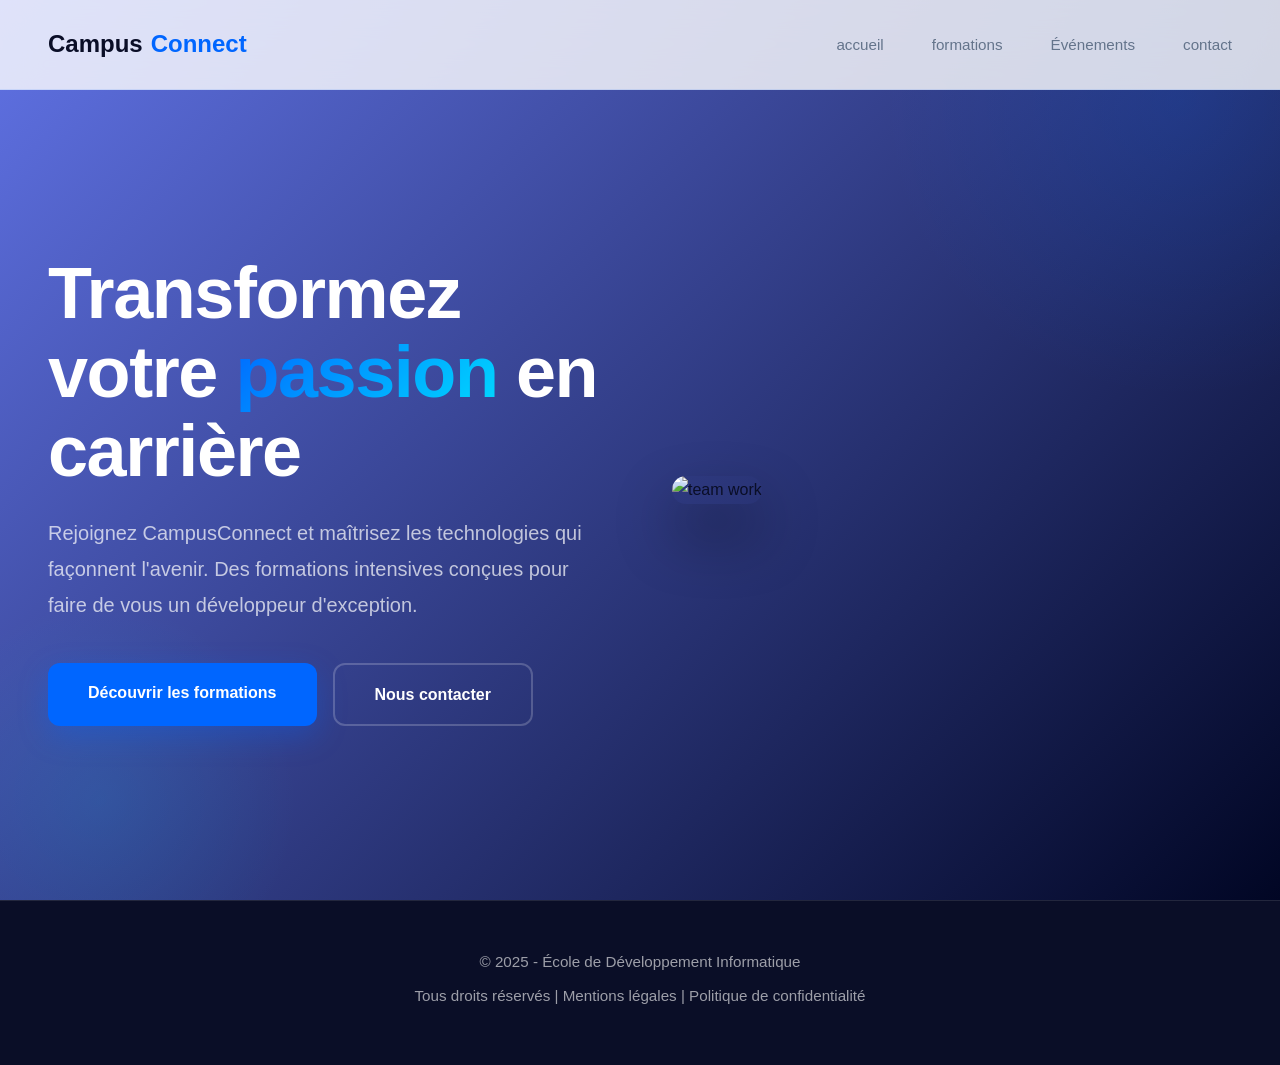
==== index.html @ cb126173 "code html and css of my portfolio website" ====
<!DOCTYPE html>
<html lang="fr">
<head>
    <meta charset="UTF-8">
    <meta name="viewport" content="width=device-width, initial-scale=1.0">
    <title>CampusConnect - École de Développement Informatique</title>
    <link rel="stylesheet" href="css/style.css">
    
        
</head>
<body>
    <!-- ==================== NAVIGATION ==================== -->
    <nav>
        <div class="container">
            <a href="" class="logo">Campus<span>Connect</span></a>
            <div class="burger-menu" onclick="toggleMenu()">
                <span></span>
                <span></span>
                <span></span>
            </div>
            <ul id="navMenu">
                <li><a href="index.html" >accueil</a></li>
                <li><a href="pages/formation.html" >formations</a></li>
                <li><a href="pages/evenements.html"  >Événements</a></li>
                <li><a href="pages/contact.html" >contact</a></li>
            </ul>
        </div>
    </nav>

    <!-- ==================== HERO SECTION ==================== -->
    <section id="accueil">
            <div class="hero-content">
                <div class="hero-text">
                    <h1>Transformez votre <span class="highlight">passion</span> en carrière</h1>
                    <p>Rejoignez CampusConnect et maîtrisez les technologies qui façonnent l'avenir. Des formations intensives conçues pour faire de vous un développeur d'exception.</p>
                    <div class="hero-buttons">
                        <a href="" class="btn-primary">Découvrir les formations</a>
                        <a href="" class="btn-secondary">Nous contacter</a>
                    </div>
                </div>
                <div class="hero-image">
                    <img src="images/photo-1522071820081-009f0129c71c.jpg" alt="team work">
                </div>
            </div>
        </section>
    <!-- ==================== FORMATIONS ==================== -->

    <!-- ==================== ÉVÉNEMENTS ==================== -->
    
    <!-- ==================== CONTACT ==================== -->
   
    <!-- ==================== FOOTER ==================== -->
    <footer>
        <p>&copy; 2025 - École de Développement Informatique</p>
        <p>Tous droits réservés | Mentions légales | Politique de confidentialité</p>
    </footer>
    <!-- ==================== burger menu  ==================== -->
    <script>
        function toggleMenu() {
            var navMenu = document.getElementById('navMenu');
            var burger = document.querySelector('.burger-menu');
            navMenu.classList.toggle('active');
            burger.classList.toggle('active');
        }
        function closeMenu() {
            var navMenu = document.getElementById('navMenu');
            var burger = document.querySelector('.burger-menu');
            navMenu.classList.remove('active');
            burger.classList.remove('active');
        }
    </script>
</body>
</html>
---- css/style.css ----
/* ==================== RÉINITIALISATION ==================== */
        * {
            margin: 0;
            padding: 0;
            box-sizing: border-box;
        }

        :root {
            --primary: #0066ff;
            --secondary: #00D9FF;
            --dark: #0A0E27;
            --light: #F8FAFC;
            --gray: #64748B;
            --white: #FFFFFF;
        }

        body {
            font-family: 'Inter', -apple-system, BlinkMacSystemFont, 'Segoe UI', sans-serif;
            line-height: 1.7;
            color: var(--dark);
            background: var(--white);
            overflow-x: hidden;
        }

        /* ==================== NAVIGATION MODERNE ==================== */
   
        nav {
            position: fixed;
            top: 0;
            width: 100%;
            background: #ffffffcc;
            backdrop-filter: blur(20px);
            z-index: 1000;
            border-bottom: 1px solid rgba(0, 102, 255, 0.1);
        }

        nav .container {
            max-width: 1440px;
            margin: 0 auto;
            padding: 1.5rem 3rem;
            display: flex;
            justify-content: space-between;
            align-items: center;
        }

        nav .logo {
            font-size: 1.5rem;
            font-weight: 700;
            color: var(--dark);
            text-decoration: none;
            display: flex;
            align-items: center;
            gap: 0.5rem;
        }

        nav .logo span {
            color: var(--primary);
        }

        nav ul {
            display: flex;
            list-style: none;
            gap: 3rem;
        }

        nav ul li a {
            color: var(--gray);
            text-decoration: none;
            font-weight: 500;
            font-size: 0.95rem;
            transition: color 0.3s;
            position: relative;
        }

        nav ul li a:hover {
            color: var(--primary);
        }

        nav ul li a::after {
            content: '';
            position: absolute;
            bottom: -5px;
            left: 0;
            width: 0;
            height: 2px;
            background: var(--primary);
            transition: width 0.3s;
        }

        nav ul li a:hover::after {
            width: 100%;
        }

        .burger-menu {
            display: none;
            flex-direction: column;
            gap: 5px;
            cursor: pointer;
            z-index: 1001;
        }

        .burger-menu span {
            width: 28px;
            height: 3px;
            background: var(--dark);
            border-radius: 3px;
            transition: all 0.3s;
        }

        .burger-menu.active span:nth-child(1) {
            transform: rotate(45deg) translate(8px, 8px);
        }

        .burger-menu.active span:nth-child(2) {
            opacity: 0;
        }

        .burger-menu.active span:nth-child(3) {
            transform: rotate(-45deg) translate(7px, -7px);
        }

        /* ==================== HERO SECTION ULTRA-MODERNE ==================== */
   
        #accueil {
            min-height: 100vh;
            display: flex;
            align-items: center;
            justify-content: center;
            background: linear-gradient(135deg, #6072e5 0%, #010624 100%);
            position: relative;
            overflow: hidden;
            padding-top: 80px;
        }

        #accueil::before {
            content: '';
            position: absolute;
            width: 600px;
            height: 600px;
            background: radial-gradient(circle, rgba(0, 102, 255, 0.15) 0%, transparent 70%);
            top: -200px;
            right: -200px;
            border-radius: 50%;
        }

        #accueil::after {
            content: '';
            position: absolute;
            width: 400px;
            height: 400px;
            background: radial-gradient(circle, rgba(0, 217, 255, 0.1) 0%, transparent 70%);
            bottom: -100px;
            left: -100px;
            border-radius: 50%;
        }

        .hero-content {
            max-width: 1400px;
            margin: 0 auto;
            padding: 0 3rem;
            display: grid;
            grid-template-columns: 1fr 1fr;
            gap: 4rem;
            align-items: center;
            position: relative;
            z-index: 1;
        }

        .hero-text h1 {
            font-size: 4.5rem;
            font-weight: 800;
            color: var(--white);
            line-height: 1.1;
            margin-bottom: 1.5rem;
            letter-spacing: -0.02em;
        }

        .hero-text h1 .highlight {
            background: linear-gradient(135deg, var(--primary) 0%, var(--secondary) 100%);
            -webkit-background-clip: text;
            -webkit-text-fill-color: transparent;
            background-clip: text;
        }

        .hero-text p {
            font-size: 1.25rem;
            color: rgba(255, 255, 255, 0.7);
            margin-bottom: 2.5rem;
            line-height: 1.8;
        }

        .hero-buttons {
            display: flex;
            gap: 1rem;
        }

        .btn-primary {
            padding: 1rem 2.5rem;
            background: var(--primary);
            color: var(--white);
            border: none;
            border-radius: 12px;
            font-weight: 600;
            font-size: 1rem;
            cursor: pointer;
            text-decoration: none;
            display: inline-block;
            transition: all 0.3s;
            box-shadow: 0 10px 30px rgba(0, 102, 255, 0.3);
        }

        .btn-primary:hover {
            transform: translateY(-2px);
            box-shadow: 0 15px 40px rgba(0, 102, 255, 0.4);
        }

        .btn-secondary {
            padding: 1rem 2.5rem;
            background: transparent;
            color: var(--white);
            border: 2px solid rgba(255, 255, 255, 0.2);
            border-radius: 12px;
            font-weight: 600;
            font-size: 1rem;
            cursor: pointer;
            text-decoration: none;
            display: inline-block;
            transition: all 0.3s;
        }

        .btn-secondary:hover {
            border-color: var(--primary);
            background: rgba(0, 102, 255, 0.1);
        }

        .hero-image {
            position: relative;
        }

        .hero-image img {
            width: 100%;
            height: auto;
            border-radius: 24px;
            box-shadow: 0 30px 60px rgba(0, 0, 0, 0.4);
        }

        /* ==================== FORMATIONS MODERNE ==================== */
   
        #formations {
            padding: 8rem 3rem;
            background: var(--light);
        }

        .section-header {
            text-align: center;
            max-width: 700px;
            margin: 0 auto 5rem;
        }

        .section-header .tag {
            display: inline-block;
            padding: 0.5rem 1.5rem;
            background: rgba(0, 102, 255, 0.1);
            color: var(--primary);
            border-radius: 50px;
            font-weight: 600;
            font-size: 0.9rem;
            margin-bottom: 1.5rem;
        }

        .section-header h2 {
            font-size: 3rem;
            font-weight: 800;
            color: var(--dark);
            margin-bottom: 1rem;
            letter-spacing: -0.02em;
        }

        .section-header p {
            font-size: 1.1rem;
            color: var(--gray);
        }

        .formations-grid {
            max-width: 1400px;
            margin: 0 auto;
            display: grid;
            grid-template-columns: repeat(3, 1fr);
            gap: 2rem;
        }

        .formation-card {
            background: var(--white);
            border-radius: 24px;
            overflow: hidden;
            transition: all 0.4s;
            border: 1px solid rgba(0, 0, 0, 0.05);
        }

        .formation-card:hover {
            transform: translateY(-10px);
            box-shadow: 0 20px 60px rgba(0, 0, 0, 0.1);
        }

        .formation-card .image {
            width: 100%;
            height: 240px;
            overflow: hidden;
            position: relative;
        }

        .formation-card .image img {
            width: 100%;
            height: 100%;
            object-fit: cover;
            transition: transform 0.4s;
        }

        .formation-card:hover .image img {
            transform: scale(1.1);
        }

        .formation-card .content {
            padding: 2rem;
        }

        .formation-card .badge {
            display: inline-block;
            padding: 0.4rem 1rem;
            background: rgba(0, 102, 255, 0.1);
            color: var(--primary);
            border-radius: 50px;
            font-size: 0.85rem;
            font-weight: 600;
            margin-bottom: 1rem;
        }

        .formation-card h3 {
            font-size: 1.5rem;
            font-weight: 700;
            color: var(--dark);
            margin-bottom: 1rem;
        }

        .formation-card p {
            color: var(--gray);
            line-height: 1.7;
            margin-bottom: 1.5rem;
        }

        .formation-card .learn-more {
            color: var(--primary);
            font-weight: 600;
            text-decoration: none;
            display: inline-flex;
            align-items: center;
            gap: 0.5rem;
            transition: gap 0.3s;
        }

        .formation-card .learn-more:hover {
            gap: 1rem;
        }

        /* ==================== ÉVÉNEMENTS TIMELINE ==================== */
      
        #evenements {
            padding: 8rem 3rem;
            background: var(--white);
        }

        .events-container {
            max-width: 1000px;
            margin: 0 auto;
            position: relative;
        }

        .events-container::before {
            content: '';
            position: absolute;
            left: 50%;
            top: 0;
            bottom: 0;
            width: 2px;
            background: linear-gradient(180deg, var(--primary) 0%, var(--secondary) 100%);
            transform: translateX(-50%);
        }

        .event-item {
            display: flex;
            align-items: center;
            margin-bottom: 4rem;
            position: relative;
        }

        .event-item:nth-child(odd) {
            flex-direction: row-reverse;
        }

        .event-date {
            flex: 0 0 45%;
            text-align: right;
            padding-right: 3rem;
        }

        .event-item:nth-child(odd) .event-date {
            text-align: left;
            padding-left: 3rem;
            padding-right: 0;
        }

        .event-date .date-badge {
            display: inline-block;
            padding: 1rem 2rem;
            background: linear-gradient(135deg, var(--primary) 0%, var(--secondary) 100%);
            color: var(--white);
            border-radius: 16px;
            font-weight: 700;
            font-size: 1.5rem;
            box-shadow: 0 10px 30px rgba(0, 102, 255, 0.3);
        }

        .event-dot {
            position: absolute;
            left: 50%;
            transform: translateX(-50%);
            width: 20px;
            height: 20px;
            background: var(--primary);
            border: 4px solid var(--white);
            border-radius: 50%;
            box-shadow: 0 0 0 4px rgba(0, 102, 255, 0.2);
        }

        .event-content {
            flex: 0 0 45%;
            background: var(--light);
            padding: 2.5rem;
            border-radius: 20px;
            border-left: 4px solid var(--primary);
        }

        .event-content h3 {
            font-size: 1.75rem;
            font-weight: 700;
            color: var(--dark);
            margin-bottom: 1rem;
        }

        .event-content p {
            color: var(--gray);
            line-height: 1.8;
        }

        /* ==================== CONTACT MODERNE ==================== */
        
        #contact {
            padding: 8rem 3rem;
            background: linear-gradient(135deg, var(--dark) 0%, #1a1f3a 100%);
            position: relative;
            overflow: hidden;
        }

        #contact::before {
            content: '';
            position: absolute;
            width: 500px;
            height: 500px;
            background: radial-gradient(circle, rgba(0, 102, 255, 0.1) 0%, transparent 70%);
            top: -100px;
            right: -100px;
            border-radius: 50%;
        }

        .contact-wrapper {
            max-width: 1200px;
            margin: 0 auto;
            display: grid;
            grid-template-columns: 1fr 1fr;
            gap: 4rem;
            position: relative;
            z-index: 1;
        }

        .contact-info-section h2 {
            font-size: 3rem;
            font-weight: 800;
            color: var(--white);
            margin-bottom: 1.5rem;
            letter-spacing: -0.02em;
        }

        .contact-info-section p {
            color: rgba(255, 255, 255, 0.7);
            font-size: 1.1rem;
            margin-bottom: 3rem;
            line-height: 1.8;
        }

        .info-cards {
            display: flex;
            flex-direction: column;
            gap: 1.5rem;
        }

        .info-card {
            display: flex;
            align-items: center;
            gap: 1.5rem;
            padding: 1.5rem;
            background: rgba(255, 255, 255, 0.05);
            backdrop-filter: blur(10px);
            border-radius: 16px;
            border: 1px solid rgba(255, 255, 255, 0.1);
        }

        .info-card .icon {
            width: 60px;
            height: 60px;
            background: linear-gradient(135deg, var(--primary) 0%, var(--secondary) 100%);
            border-radius: 12px;
            display: flex;
            align-items: center;
            justify-content: center;
            font-size: 1.5rem;
            flex-shrink: 0;
        }

        .info-card .text h3 {
            color: var(--white);
            font-weight: 600;
            margin-bottom: 0.3rem;
        }

        .info-card .text p {
            color: rgba(255, 255, 255, 0.6);
            font-size: 0.95rem;
            margin: 0;
        }

        .contact-form-section {
            background: var(--white);
            padding: 3rem;
            border-radius: 24px;
            box-shadow: 0 20px 60px rgba(0, 0, 0, 0.3);
        }

        .form-group {
            margin-bottom: 1.5rem;
        }

        .form-group label {
            display: block;
            font-weight: 600;
            color: var(--dark);
            margin-bottom: 0.5rem;
            font-size: 0.95rem;
        }

        .form-group input,
        .form-group textarea {
            width: 100%;
            padding: 1rem;
            border: 2px solid rgba(0, 0, 0, 0.1);
            border-radius: 12px;
            font-family: inherit;
            font-size: 1rem;
            transition: all 0.3s;
            background: var(--light);
        }

        .form-group input:focus,
        .form-group textarea:focus {
            outline: none;
            border-color: var(--primary);
            background: var(--white);
            box-shadow: 0 0 0 4px rgba(0, 102, 255, 0.1);
        }

        .form-group textarea {
            resize: vertical;
            min-height: 150px;
        }

        .submit-btn {
            width: 100%;
            padding: 1.2rem;
            background: linear-gradient(135deg, var(--primary) 0%, var(--secondary) 100%);
            color: var(--white);
            border: none;
            border-radius: 12px;
            font-weight: 700;
            font-size: 1rem;
            cursor: pointer;
            transition: all 0.3s;
            box-shadow: 0 10px 30px rgba(0, 102, 255, 0.3);
        }

        .submit-btn:hover {
            transform: translateY(-2px);
            box-shadow: 0 15px 40px rgba(0, 102, 255, 0.4);
        }

        /* ==================== FOOTER MINIMALISTE ==================== */
       
        footer {
            background: var(--dark);
            color: rgba(255, 255, 255, 0.6);
            text-align: center;
            padding: 3rem;
            border-top: 1px solid rgba(255, 255, 255, 0.1);
        }

        footer p {
            margin-bottom: 0.5rem;
            font-size: 0.95rem;
        }

        /* ==================== RESPONSIVE ==================== */
        @media (max-width: 1024px) {
            .hero-content {
                grid-template-columns: 1fr;
                text-align: center;
            }

            .hero-text h1 {
                font-size: 3rem;
            }

            .hero-buttons {
                justify-content: center;
            }

            .formations-grid {
                grid-template-columns: 1fr;
            }

            .contact-wrapper {
                grid-template-columns: 1fr;
            }
        }

        @media (max-width: 768px) {
            nav .container {
                padding: 1rem 1.5rem;
            }

            .burger-menu {
                display: flex;
            }

            nav ul {
                position: fixed;
                top: 0;
                right: -100%;
                width: 70%;
                height: 100vh;
                background: rgba(255, 255, 255, 0.98);
                backdrop-filter: blur(20px);
                flex-direction: column;
                justify-content: center;
                align-items: center;
                gap: 2rem;
                transition: right 0.4s ease;
                box-shadow: -5px 0 20px rgba(0, 0, 0, 0.1);
            }

            nav ul.active {
                right: 0;
            }

            nav ul li a {
                font-size: 1.5rem;
            }

            nav ul li a::after {
                display: none;
            }

            .hero-text h1 {
                font-size: 2.5rem;
            }

            .section-header h2 {
                font-size: 2rem;
            }

            #formations, #evenements, #contact {
                padding: 4rem 1.5rem;
            }

            .events-container::before {
                display: none;
            }

            .event-item,
            .event-item:nth-child(odd) {
                flex-direction: column;
            }

            .event-date,
            .event-item:nth-child(odd) .event-date {
                text-align: center;
                padding: 0;
                margin-bottom: 1.5rem;
            }

            .event-content {
                width: 100%;
            }

            .event-dot {
                display: none;
            }
        }
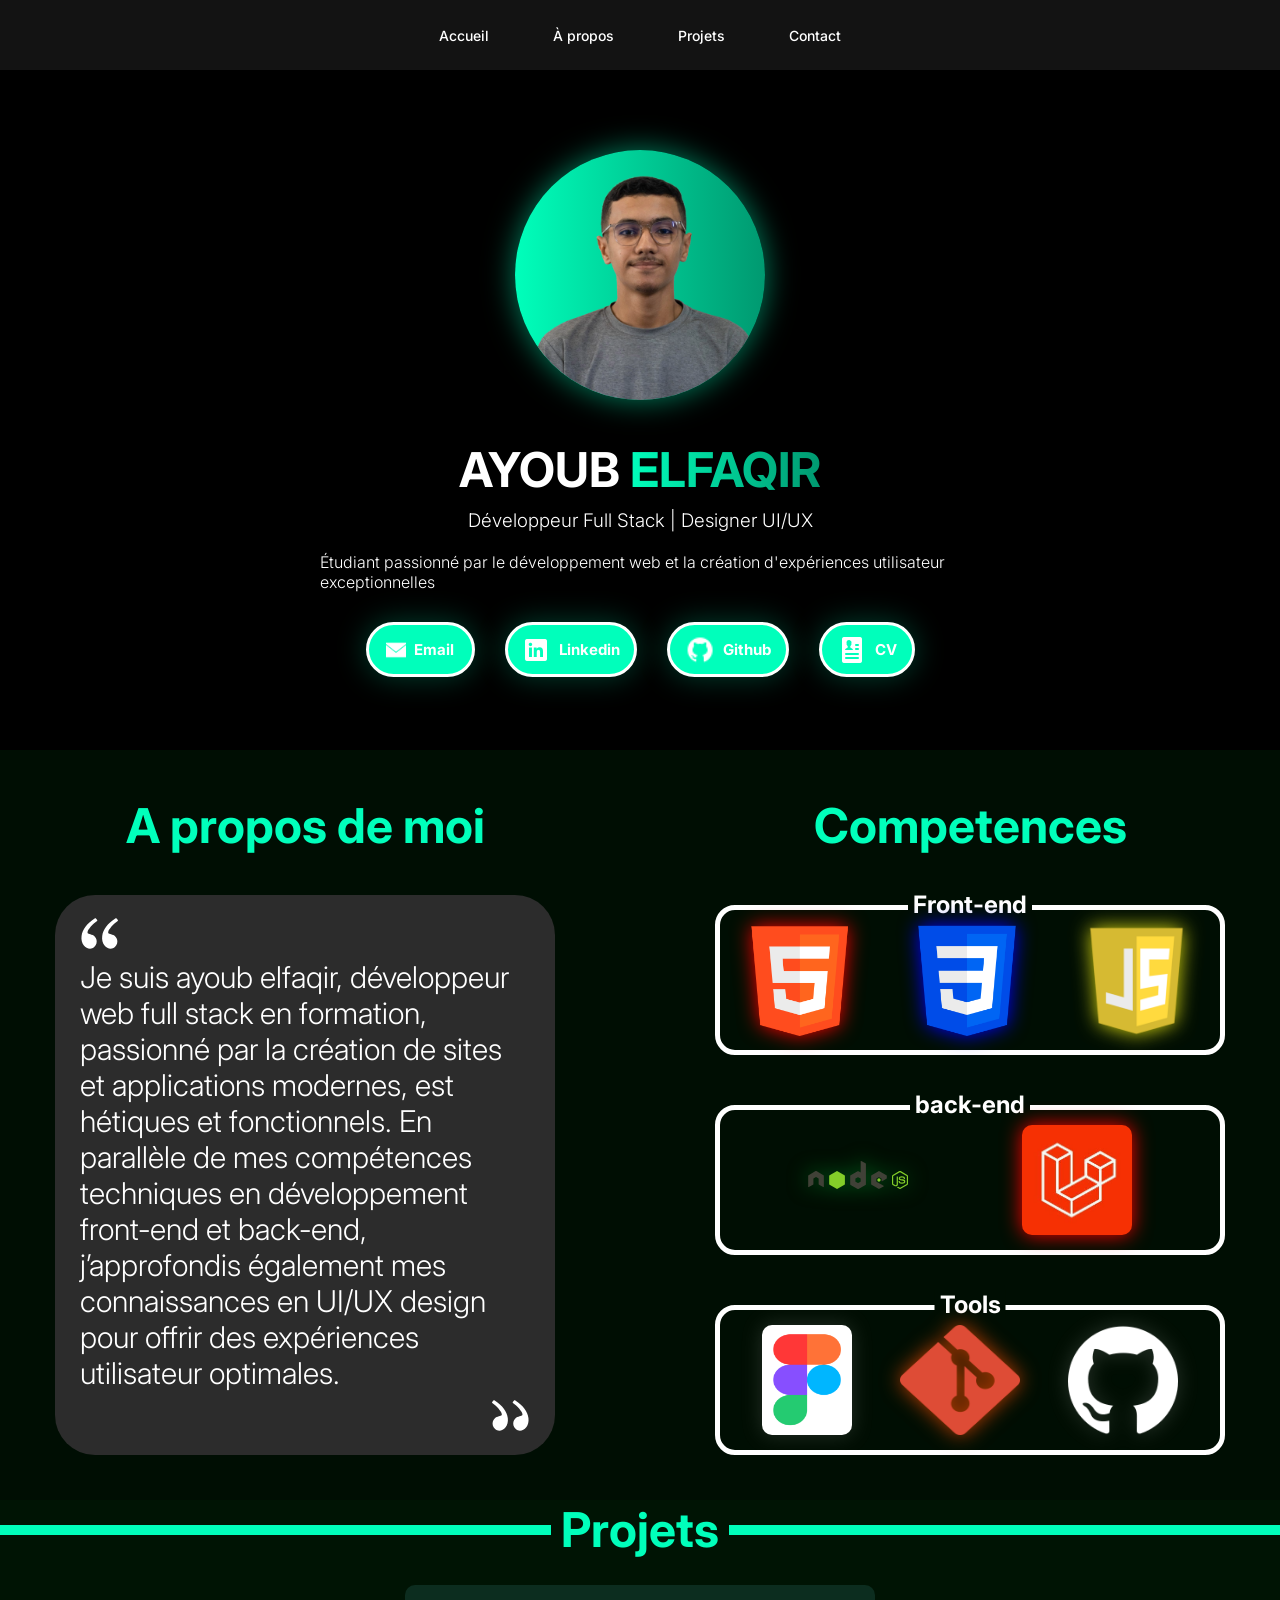
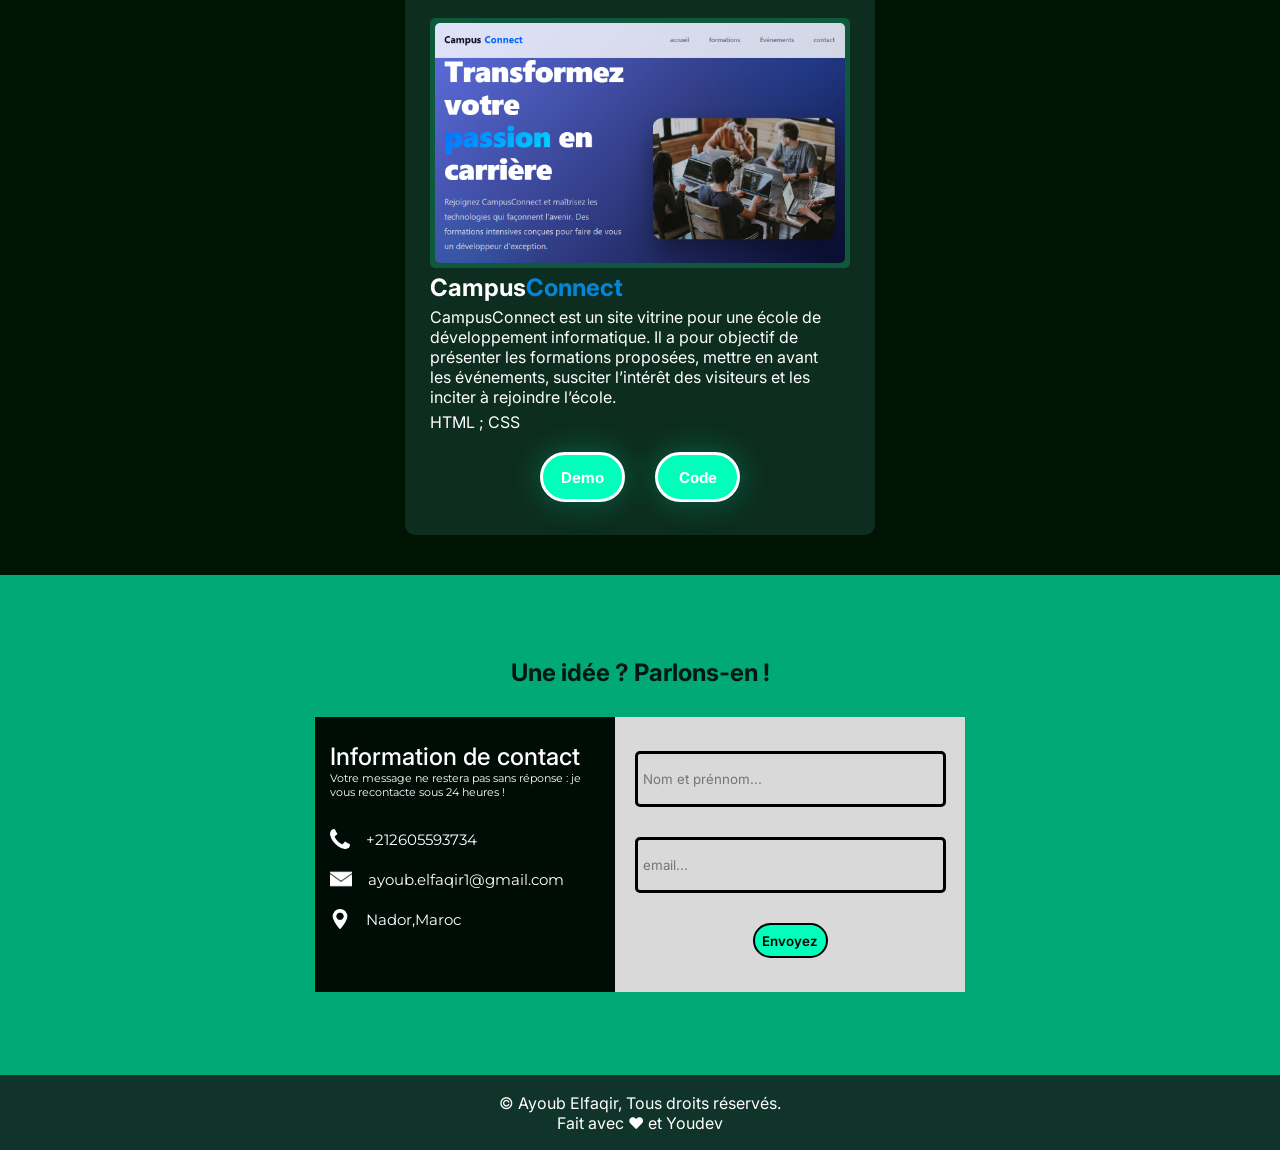
==== commit 708fc38a: "bref 2 monportfolio" ====
--- a/index.html
+++ b/index.html
@@ -1,73 +1,148 @@
 <!DOCTYPE html>
-<html lang="fr">
-<head>
-    <meta charset="UTF-8">
-    <meta name="viewport" content="width=device-width, initial-scale=1.0">
-    <title>CampusConnect - École de Développement Informatique</title>
-    <link rel="stylesheet" href="css/style.css">
-    
+<html>
+    <head>
+        <meta name="viewport" content="width=device-width, initial-scale=1.0">
+        <title>ayoub portfolio</title>
+        <link rel="stylesheet" href="style.css">
+        <link rel="preconnect" href="https://fonts.googleapis.com">
+        <link rel="preconnect" href="https://fonts.gstatic.com" crossorigin>
+        <link href="https://fonts.googleapis.com/css2?family=Inter:ital,opsz,wght@0,14..32,100..900;1,14..32,100..900&display=swap" rel="stylesheet">
+
+        <link rel="preconnect" href="https://fonts.googleapis.com">
+        <link rel="preconnect" href="https://fonts.gstatic.com" crossorigin>
+        <link href="https://fonts.googleapis.com/css2?family=Inter:ital,opsz,wght@0,14..32,100..900;1,14..32,100..900&family=Montserrat:ital,wght@0,100..900;1,100..900&display=swap" rel="stylesheet">
         
-</head>
-<body>
-    <!-- ==================== NAVIGATION ==================== -->
-    <nav>
-        <div class="container">
-            <a href="" class="logo">Campus<span>Connect</span></a>
-            <div class="burger-menu" onclick="toggleMenu()">
-                <span></span>
-                <span></span>
-                <span></span>
+    </head>
+    <body>
+        <nav>
+            
+                <ul>
+                    <li><a href="#accueil">Accueil</a></li>
+                    <li><a href="#apropos">À propos</a></li>
+                    <li><a href="#projets">Projets</a></li>
+                    <li><a href="#contact">Contact</a></li>
+                </ul>
+        </nav>
+        
+        <section class="herosection" id="accueil">
+            <div class="heroimage">
+                <img src="images/myimage.png" alt="image de ayoub">
             </div>
-            <ul id="navMenu">
-                <li><a href="index.html" >accueil</a></li>
-                <li><a href="pages/formation.html" >formations</a></li>
-                <li><a href="pages/evenements.html"  >Événements</a></li>
-                <li><a href="pages/contact.html" >contact</a></li>
-            </ul>
-        </div>
-    </nav>
+            <div class="description">
+                <h1>AYOUB <span id="nom">ELFAQIR</span></h1>
+                <h3>Développeur Full Stack | Designer UI/UX</h3>
+                <p>Étudiant passionné par le développement web et la création d'expériences utilisateur exceptionnelles</p>
+            </div>
+            <div class="buttons">
+                <button class="button" id="email"><img src="images/email1.png" alt="email">Email</button>
+                <button class="button" id="linkedin"><img src="images/linkedin.png" alt="linkedin">Linkedin</button>
+                <button class="button" id="github"><img src="images/github.png" alt="github">Github</button>
+                <button class="button" id="CV"><img src="images/CV.png" alt="CV">CV</button>
+            </div>
+        </section>
 
-    <!-- ==================== HERO SECTION ==================== -->
-    <section id="accueil">
-            <div class="hero-content">
-                <div class="hero-text">
-                    <h1>Transformez votre <span class="highlight">passion</span> en carrière</h1>
-                    <p>Rejoignez CampusConnect et maîtrisez les technologies qui façonnent l'avenir. Des formations intensives conçues pour faire de vous un développeur d'exception.</p>
-                    <div class="hero-buttons">
-                        <a href="" class="btn-primary">Découvrir les formations</a>
-                        <a href="" class="btn-secondary">Nous contacter</a>
+        <section class="apropos-section" id="apropos">
+            <div class="all">
+                <div class="aproposmoi">
+                <h1>A propos de moi</h1>
+                <div class="para">
+                    <img src="images/virgun.svg" alt="">
+                    <p>Je suis ayoub elfaqir, développeur web full stack en formation, passionné par la création de sites et applications modernes, est hétiques et fonctionnels. En parallèle de mes compétences techniques en développement front-end et back-end, j’approfondis également mes connaissances en UI/UX design pour offrir des expériences utilisateur optimales.</p>
+                    <img src="images/virgun.svg" alt="" id="icon2">
+                </div>
+                </div>
+                <div class="competences">
+                <h1>Competences</h1>
+                <div class="skills-box"  id="frontend-box">
+                    <h2>Front-end</h2>
+                    <div class="front-icons">
+                    <img src="icons/front-end/html.png" alt="html" id="html">
+                    <img src="icons/front-end/css.png" alt="css" id="css">
+                    <img src="icons/front-end/javascript.png" alt="javascript" id="js">
                     </div>
                 </div>
-                <div class="hero-image">
-                    <img src="images/photo-1522071820081-009f0129c71c.jpg" alt="team work">
+                    
+                <div class="skills-box" id="backend-box">
+                    <h2>back-end</h2>
+                    <div class="back-icons">
+                    <img src="icons/back-end/nodejs-logo-svgrepo-com.svg" alt="nodejs" id="nodejs">
+                    <img src="icons/back-end/Laravel.jpg" alt="Laravel" id="laravel">
+                    
+                    </div>
+                </div>
+
+                <div class="skills-box"  id="tools-box">
+                    <h2>Tools</h2>
+                    <div class="tools-icons">
+                    <img src="icons/tools/figma22.png" alt="figma" id="figma1">
+                    <img src="icons/tools/git.png" alt="git" id="git">
+                    <img src="icons/tools/github.png" alt="github" id="github2">
+                    </div>
+                </div>
+                
+                
+                
+                
                 </div>
             </div>
+            
         </section>
-    <!-- ==================== FORMATIONS ==================== -->
 
-    <!-- ==================== ÉVÉNEMENTS ==================== -->
-    
-    <!-- ==================== CONTACT ==================== -->
-   
-    <!-- ==================== FOOTER ==================== -->
+        <section class="projets-section">
+            <div class="projets-header">
+            <div class="line"></div>
+            <h1>Projets</h1>
+            </div>
+
+            <div class="campusconnect" id="projets">
+                <div class="second-box">
+                    <div class="img-container"><img src="images/Campusconnect.png" alt="site web CampusConnect"></div>
+                    <h2>Campus<span style="color: rgb(0, 135, 218);">Connect</span></h2>
+                    <p>CampusConnect est un site vitrine pour une école de développement informatique. Il a pour objectif de présenter les formations proposées, mettre en avant les événements, susciter l’intérêt des visiteurs et les inciter à rejoindre l’école.</p>
+                    <p>HTML ; CSS</p>
+                    <div class="buttons2">
+                        <button class="button2" ><a href="">Demo</a></button>
+                        <button class="button2" ><a href="https://github.com/ayoubelfaqir1-ops/Portfolio/blob/main/index.html">Code</a></button>
+                    </div>
+                </div>
+            </div>
+
+        </section>
+        <section class="Contact">
+            <h1> Une idée ? Parlons-en !</h1>
+            <div class="contact-box">
+                <div class="info">
+                    <div class="elements">
+                    <h2>Information de contact</h2>
+                    <p id="sous">Votre message ne restera pas sans réponse : je vous recontacte sous 24 heures !  </p>
+                    <div id="telephone">
+                        <img src="images/telephone-handle-silhouette.png" alt="telephone">
+                        <p>+212605593734</p>
+                    </div>
+                    <div id="email22">
+                        <img src="images/email1.png" alt="email">
+                        <p>ayoub.elfaqir1@gmail.com</p>
+                    </div>
+                    <div id="location">
+                        <img src="images/maps-and-flags.png" alt="location">
+                        <p>Nador,Maroc</p>
+                    </div>
+                    </div>
+                </div>
+
+                <div id="form">
+                    <input type="text" placeholder="Nom et prénnom..." >
+                    <input type="text" placeholder="email...">
+                    <button class="envoyez">Envoyez</button>
+                </div>
+                
+
+            </div>
+        </section>
+        
+    </body>
     <footer>
-        <p>&copy; 2025 - École de Développement Informatique</p>
-        <p>Tous droits réservés | Mentions légales | Politique de confidentialité</p>
+        <p>&copy; Ayoub Elfaqir, Tous droits réservés.</p>
+        <p>Fait avec ❤️ et Youdev</p>
     </footer>
-    <!-- ==================== burger menu  ==================== -->
-    <script>
-        function toggleMenu() {
-            var navMenu = document.getElementById('navMenu');
-            var burger = document.querySelector('.burger-menu');
-            navMenu.classList.toggle('active');
-            burger.classList.toggle('active');
-        }
-        function closeMenu() {
-            var navMenu = document.getElementById('navMenu');
-            var burger = document.querySelector('.burger-menu');
-            navMenu.classList.remove('active');
-            burger.classList.remove('active');
-        }
-    </script>
-</body>
 </html>
--- a/style.css
+++ b/style.css
@@ -0,0 +1,777 @@
+* {
+    margin: 0;
+    padding: 0;
+    font-family: 'Inter';
+    
+}
+body {
+    color: white;
+    
+}
+:root {
+    --lightgreen:var(--)
+}
+/*----------NAVBAR---------------*/
+nav {
+    position: sticky;
+    top: 0;
+    background-color: #131313;
+    height: 70px;
+    display: flex;
+    justify-content: center;
+    align-items: center;
+    z-index: 1;
+   
+}
+.burger-menu {
+    display: none;
+
+}
+.burger-menu img {
+    width: 50px;
+    height: 50px;
+}
+nav ul {
+    display: flex;
+    gap: 5vw;
+    font-weight: 500;
+    list-style: none;
+    font-size: 14px;
+}
+nav a {
+    text-decoration: none;
+    color: rgb(255, 255, 255);
+    font-weight: medium;
+
+}
+nav li {
+    font-size: 14px;
+}
+
+/*----------------HEROSECTION-------------------*/
+.herosection {
+    width: 100%;
+    height: 600px;
+    background-color: black;
+    display: flex;
+    align-items: center;
+    padding-top: 80px;
+    flex-direction: column;
+}
+.heroimage {
+    width: 250px;
+    height: 250px;
+    border-radius: 50%;
+    background:linear-gradient(to right, #00FFBB,#009970 );
+    overflow: hidden;
+    box-shadow: 0 0 30px rgba(0, 255, 187, 0.5);
+    margin-bottom: 40px;
+    
+
+}
+.heroimage img {
+    width: 100%;
+    height: 100%;
+    object-fit: cover;
+
+}
+.description {
+    display: flex;
+    flex-direction: column;
+    align-items: center;
+
+}
+.description #nom {
+    
+    background: linear-gradient(to right, #00FFBB, #009970);
+    -webkit-background-clip: text;
+    background-clip: text;
+    -webkit-text-fill-color: transparent;
+    color: transparent;   
+}
+.description h1 {
+    font-size: 48px;
+    margin-bottom: 10px;
+    
+}
+.description h3 {
+    font-weight: 300;
+    margin-bottom: 20px;
+}
+.description p {
+    width: 50vw;
+    font-weight: 300;
+    margin-bottom: 30px;
+}
+.buttons {
+    display: flex;
+    gap: 30px;
+}
+.button {
+    display: flex;
+    align-items: center;
+    justify-content: center;
+    gap: 8px;
+    height: 50px;
+    width: 85px;
+    color: white;
+    background-color: #00FFBB;
+    font-weight: bold;
+    font-size: 15px;
+    border: solid white;
+    border-radius: 50px;
+    box-shadow:0 0 30px rgba(0, 255, 187, 0.25);
+}
+#email {
+    width: 109px;
+    height: 55px;
+}
+#email img {
+    width: 20px;
+}
+#linkedin {
+    width: 132px;
+    height: 55px;
+}
+#linkedin img {
+    width: 30px;
+}
+#github {
+    width: 122px;
+    height: 55px;
+}
+#github img {
+    width: 30px;
+}
+#CV {
+    width: 96px;
+    height: 55px;
+}
+#CV img {
+    width: 30px;
+}
+
+
+/*---------------APROPOS-------------*/
+
+.apropos-section {
+    display: flex;
+    background-color: #000E03;
+    height: 750px;
+    align-items: center;
+    justify-content: center;
+
+}
+.aproposmoi {
+    display: flex;
+    flex-direction: column;
+    gap: 2.5rem;
+    align-items: center;
+    justify-content: center;
+    
+
+}
+.aproposmoi h1 {
+    color: #00FFBB;
+    font-family: 'Inter';
+    font-size: 48px;
+    
+}
+.para {
+    display: flex;
+    flex-direction: column;
+    align-items: center;
+    justify-content: center;
+    width: 500px;
+    height: 560px;
+    background-color: #2C2C2C;
+    border-radius: 40px;
+    
+    
+
+
+}
+.aproposmoi p {
+    width: 450px;
+    font-weight: 300;
+    font-size: 30px;
+}
+.aproposmoi img {
+    width: 50px;
+    filter: brightness(0) invert(1);
+    align-self: flex-start;
+    padding-left: 20px;
+
+}
+.aproposmoi #icon2 {
+    width: 50px;
+    filter: brightness(0) invert(1);
+    align-self: flex-end;
+    padding-right: 20px;
+    transform: scaleX(-1);
+}
+
+
+.competences {
+    display: flex;
+    flex-direction: column;
+    align-items: center;
+    justify-content: center;
+   
+    
+    
+}
+.competences h1 {
+    color: #00FFBB;
+    font-family: 'Inter';
+    font-size: 48px;
+}
+.skills-box {
+    border: solid white 5px;
+    border-radius: 20px;
+    padding: 30px 50px;
+    position: relative;
+    width: 400px;
+    height: 80px;
+    margin-top: 50px;
+}
+.skills-box h2 {
+    position: absolute;
+    top: -20px;
+    left: 50%;
+    transform: translateX(-50%);
+    padding: 0px 5px;
+    background-color: #000E03;
+}
+
+
+
+
+#frontend-box {
+    display: flex;
+    align-items: center;
+    justify-content: center;
+}
+.front-icons {
+    display: flex;
+    justify-content: space-between;
+    gap: 4rem;
+}
+
+#html {
+    width: 105px;
+    height: 112px;
+    filter: drop-shadow(0 0 10px red);
+}
+#css {
+    width: 100px;
+    height: 112px;
+    filter: drop-shadow(0 0 10px blue);
+}
+#js {
+    width: 111px;
+    height: 112px;
+    filter: drop-shadow(0 0 10px rgb(218, 218, 16));
+}
+
+
+
+#backend-box {
+    display: flex;
+    align-items: center;
+    justify-content: center;
+}
+.back-icons {
+    display: flex;
+    justify-content: space-between;
+    gap: 4rem;
+}
+#laravel {
+    width: 110px;
+    height: 110px;
+    border-radius: 10px;
+    filter: drop-shadow(0 0 10px red);
+}
+#nodejs {
+    width: 150px;
+    height: 100px;
+    filter: drop-shadow(0 0 10px rgba(0, 179, 48, 0.538));
+}
+
+
+#tools-box {
+    display: flex;
+    align-items: center;
+    justify-content: center;
+}
+.tools-icons {
+    display: flex;
+    justify-content: space-between;
+    gap: 3rem;
+    
+}
+#figma1 {
+    width: 90px;
+    height: 110px;
+    border-radius: 10px;
+   filter: drop-shadow(0 0 10px rgba(181, 181, 181, 0.2));
+}
+#git {
+    width: 120px;
+    height: 110px;
+    filter: drop-shadow(0 0 10px rgba(224, 71, 0, 0.836));
+}
+#github2 {
+    width: 110px;
+    height: 110px;
+    filter: drop-shadow(0 0 10px rgba(195, 195, 195, 0.2));
+}
+
+
+.all {
+    display: flex;
+    justify-content: center;
+    align-items: center;
+    gap: 10rem;
+    padding: 0px;
+}
+
+/*----------Projtes---------*/
+.projets-section {
+    display: flex;
+    flex-direction: column;
+    width: auto;
+    align-items: center;
+    background-color: #001404;
+    height: 675px;
+    overflow: hidden;
+    display: column;
+
+
+}
+.projets-header {
+    display: flex;
+    position: relative;
+    
+}
+
+.line {
+
+    background-color: #00FFBB;
+    width: 100vw;
+    height: 10px;
+    position: relative;
+    margin-top: 25px;
+
+    
+}
+.projets-header h1 {
+    font-size: 48px;
+    position: absolute;
+    left: 50%;
+    transform: translateX(-50%);
+    top: -5px;
+    background-color: #001404;
+    color: #00FFBB;
+    padding: 5px 10px;
+    
+}
+.campusconnect {
+    display: flex;
+    width: 470px;
+    height: 550px;
+    background-color: #0C2D1F;
+    justify-content: center;
+    align-items: center;
+    border-radius: 10px;
+    margin-top: 50px;
+
+}
+.img-container {
+    display: flex;
+    justify-content: center;
+    align-items: center;
+    background-color: #0E583C;
+    width: 420px;
+    height: 250px;
+    border-radius: 5px;
+    gap: 50px;
+}
+.campusconnect img {
+    width: 410px;
+    border-radius: 5px;
+}
+.campusconnect p {
+    width: 402px;
+}
+.second-box {
+    display: flex;
+    flex-direction: column;
+    gap: 5px;
+}
+
+
+
+
+
+
+.buttons2 {
+    display: flex;
+    flex-direction: row;
+    justify-content: center;
+    gap: 30px;
+    margin-top: 15px;
+}
+
+.button2 {
+    display: flex;
+    align-items: center;
+    justify-content: center;
+    gap: 8px;
+    height: 50px;
+    width: 85px;
+    color: white;
+    background-color: #00FFBB;
+    font-weight: bold;
+    font-size: 15px;
+    border: solid white;
+    border-radius: 50px;
+    box-shadow:0 0 30px rgba(0, 255, 187, 0.25);
+}
+a {
+    text-decoration: none;
+    color: white;
+}
+
+
+/*------------CONTACT-----------*/
+.Contact {
+    background-color: #00A976;
+    display: flex;
+    flex-direction: column;
+    justify-content: center;
+    align-items: center;
+    gap: 30px;
+    height: 500px;
+
+}
+.Contact h1 {
+    color: #001811;
+}
+.contact-box {
+    display: flex;
+    justify-content: center;
+    align-items: center;
+}
+.info {
+    display: flex;
+    flex-direction: column;
+    align-items: center;
+    width: 300px;
+    height: 275px;
+    background-color: rgb(0, 13, 7);
+    
+}
+.info h2 {
+    margin-top: 25px;
+    font-weight: 500;
+    
+}
+.info p {
+    font-size: 12px;
+    width: 260px;
+    font-weight: 400;
+    font-family: 'Montserrat';
+    
+}
+#sous {
+    font-size: 11px;
+    font-weight: 400;
+}
+
+footer {
+    height: 75px;
+    background-color: #103429;
+    display: flex;
+    flex-direction: column;
+    justify-content: center;
+    align-items: center;
+}
+
+#telephone  {
+    margin-top: 20px;
+    
+}
+#telephone img {
+    
+    width: 20px;
+}
+#email22 {
+    display: flex;
+    gap: 30px;
+}
+#email22 img {
+    width: 25px;
+    height: 20px;
+}
+#location {
+    display: flex;
+    gap: 30px;
+}
+#location img {
+    width: 20px;
+}
+
+#telephone, #email22, #location {
+    display: flex;
+    align-items: center;
+    gap: 16px;
+    min-height: 40px; 
+    width: 270px;
+}
+#telephone p, #email22 p, #location p {
+    font-size: 15px;
+}
+.elements div {
+    
+}
+
+#form {
+    display: flex;
+    flex-direction: column;
+    justify-content: center;
+    align-items: center;
+    gap: 30px;
+}
+#form input {
+    border: black solid ;
+    border-radius: 5px;
+    width: 300px;
+    height: 50px;
+    padding-left: 5px;
+    background-color: #D9D9D9;
+}
+#form {
+    background-color: #D9D9D9;
+    width: 350px;
+    height: 275px;
+
+}
+#form button {
+    height: 35px;
+    width: 75px;
+    border: black solid 2px;
+    background-color: #00FFBB;
+    border-radius: 20px;
+    font-weight: 600;
+
+
+}
+
+.buttons2 {
+    display: flex;
+    flex-direction: row;
+    justify-content: center;
+    gap: 30px;
+    margin-top: 15px;
+}
+
+.button2 {
+    display: flex;
+    align-items: center;
+    justify-content: center;
+    gap: 8px;
+    height: 50px;
+    width: 85px;
+    color: white;
+    background-color: #00FFBB;
+    font-weight: bold;
+    font-size: 15px;
+    border: solid white;
+    border-radius: 50px;
+    box-shadow:0 0 30px rgba(0, 255, 187, 0.25);
+}
+
+
+
+
+
+
+
+
+/*----------mobile---------*/
+@media (max-width: 768px) {
+    .description p {
+    width: auto;
+    font-weight: 300;
+    margin-left: 5vw;
+}
+.buttons {
+    gap: 15px;
+}
+.button {
+    display: flex;
+    align-items: center;
+    justify-content: center;
+    gap: 4px;
+    color: white;
+    background-color: #00FFBB;
+    font-weight: bold;
+    font-size: 12px;
+    border: solid white;
+    border-radius: 50px;
+    box-shadow:0 0 30px rgba(0, 255, 187, 0.25);
+}
+#email {
+    width: 85px;
+    height: 50px;
+}
+#email img {
+    width: 20px;
+}
+#linkedin {
+    width: 90px;
+    height: 50px;
+}
+#linkedin img {
+    width: 25px;
+}
+#github {
+    width: 85px;
+    height: 50px;
+}
+#github img {
+    width: 25px;
+}
+#CV {
+    width: 85px;
+    height: 50px;
+}
+#CV img {
+    width: 25px;
+}
+
+
+
+.all {
+    display: flex;
+    flex-direction: column;
+    gap: 3rem;
+    margin-bottom: 30px;
+    
+}
+.apropos-section {
+    height: auto;
+}
+.all{
+    transform: scale(0.8);
+}
+.projets-section {
+    width: auto;
+    height: 600px;
+    
+}
+.projets-header h1 {
+    transform: scale(0.8);
+    left: 50%;
+    transform: translate(-50%);
+}
+.campusconnect {
+    transform: scale(0.8);
+    margin-top: 10px;
+
+}
+
+.Contact {
+    height: 1000px;
+    gap: 0px;
+}
+
+
+
+
+
+
+
+
+
+.Contact {
+    height: auto; 
+    gap: 20px; 
+    padding: 40px 20px;
+}
+
+.contact-box {
+    flex-direction: column;
+    gap: 0; 
+    width: 100%;
+    align-items: center;
+}
+
+
+.info {
+    width: 260px;
+    height: auto; 
+    padding: 0px 10px;
+    border-radius: 15px 15px 0 0;
+    margin: 0;
+    transform: none; 
+}
+
+.info h2 {
+    margin-top: 15px;
+    font-size: 16px;
+}
+
+.info p {
+    font-size: 10px;
+    width: 90%;
+}
+
+#telephone, #email22, #location {
+    width: 90%;
+    gap: 12px;
+}
+
+#telephone p, #email22 p, #location p {
+    font-size: 12px;
+}
+
+#form {
+    width: 280px; 
+    height: auto;
+    padding: 25px 0;
+    gap: 20px;
+    border-radius: 0 0 15px 15px;
+    margin: 0;
+}
+
+#form input {
+    width: 85%;
+    height: 45px;
+}
+
+#form button {
+    height: 32px;
+    width: 70px;
+}
+
+
+
+
+.burger-menu {
+    display: block;
+
+}
+
+}
+
+@media (min-width:768px) and (max-width:1024px) {
+    .all {
+        transform: scale(0.7);
+        gap: 90px;
+    }
+    .apropos-section {
+        height: 600px;
+    }
+}
